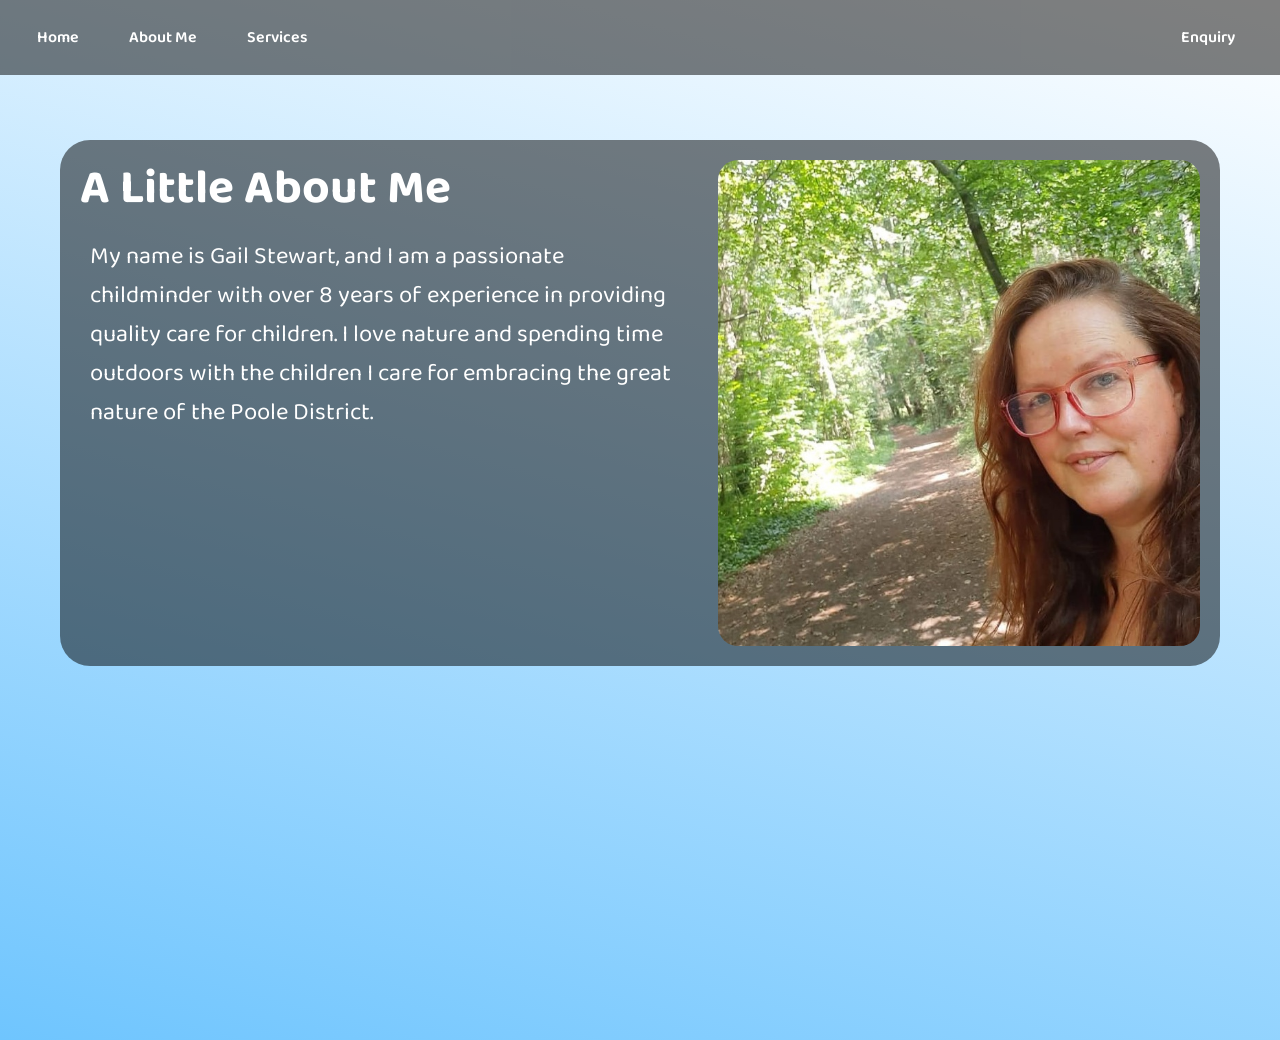
==== about-me.html @ 64dd0480 "started work on new about me page" ====
<!DOCTYPE html>
<html lang="en">
<head>
    <meta charset="UTF-8">
    <meta name="viewport" content="width=device-width, initial-scale=1.0">
    <link rel="stylesheet" href="styles.css">
    <title>Gails Childminding</title>

    <!-- Preconnect to Google Fonts -->
    <link rel="preconnect" href="https://fonts.googleapis.com">
    <link rel="preconnect" href="https://fonts.gstatic.com" crossorigin>
    <link href="https://fonts.googleapis.com/css2?family=Baloo+2:wght@400..800&display=swap" rel="stylesheet">
</head>

<body>
    <div class="navigation">
        <ul>
            <li><a href="index.html">Home</a></li>
            <li><a href="about.html">About Me</a></li>
            <li><a href="services.html">Services</a></li>
            <li><a href="enquiry.html">Enquiry</a></li>
        </ul>
    </div>

    <div class="introduction">
        <div class="introduction-text">
            <h1>A Little About Me</h1>
            <p>My name is Gail Stewart, and I am a passionate childminder with over 8 years of experience in providing quality care for children. I love nature and spending time outdoors with the children I care for embracing the great nature of the Poole District.</p>
        </div>
        <img src="Assets/Images/selfie.jpeg">
    </div>

    <footer>
    
    </footer>
</body>
---- styles.css ----
:root{
    --primary-color: #f58dff;
    --secondary-color: #6fc5fe;
}

body{
    font-family: "Baloo 2", sans-serif;
    font-optical-sizing: auto;
    font-style: normal;
    margin: 0;
    padding: 0;
    overflow-x: hidden;
    background: var(--secondary-color);
    background: linear-gradient(195deg, white 0%, var(--secondary-color) 100%);
    height:100vh;
}



/* Navigation Styles */
.navigation {
    position: fixed;
    top: 0;
    left: 0;
    width: 100%;
    z-index: 1000;

    background-color: rgba(0,0,0,0.5); /* optional but recommended */
}

.navigation ul {
    display: flex;
    align-items: center;
    justify-content: space-between;
    padding: 8px 16px;
    margin: 0;
    list-style: none;
}

.navigation li {
    margin-right: 8px;
    border-radius: 10px;
}
.navigation li:last-child {
    margin-left: auto;
}

.navigation a {
    transition: background-color 0.2s ease;
    display: block;
    color: white;
    text-align: center;
    padding: 12px 16px;
    margin:5px;
    text-decoration: none;
    font-weight: 600;
    border-radius: 10px;
}

.navigation a:hover {
    background-color: var(--primary-color);
}

/* Page Header Styles */

.page-header {
    position: relative;
    width:100%;
    height:100vh;
    overflow: hidden;
    text-align: center;
    color: white;
}

.page-header-background {
    width: 100%;
    height: 100%;
    object-fit: cover;
}

.page-header-logo {
    position: absolute;
    top: 35%;
    left: 50%;
    transform: translate(-50%, -50%);

    width: min(70%, 400px); /* responsive */
    height: auto;

    z-index: 2;
    background-color: rgba(0,0,0,0.5);
    box-shadow: 0 4px 8px 0 rgba(0, 0, 0, 0.2), 0 6px 20px 0 rgba(0, 0, 0, 0.19);
    border-radius: 50%;
    
}


/* About Me Page Styles */


.introduction{
    display:flex;
    background-color: rgba(0,0,0,0.5);
    margin:140px 60px;
    border-radius: 30px;
}

.introduction-text
{
    padding:0px;
    margin:0px;
}

.introduction-text h1 
{
    color: white;
    font-size: 3em;
    padding: 10px 20px;
    margin:0px;
}
.introduction-text p 
{
    color: white;
    font-size: 1.5em;
    padding: 0px 30px;
    margin:0px;
    max-width: 900px;
}

.introduction img{
    max-width: 500px;
    min-width:100px;
    
    height:fit-content;
    border-radius: 20px;
    margin:20px;
    margin-left:auto;
    margin-right:20px;
}
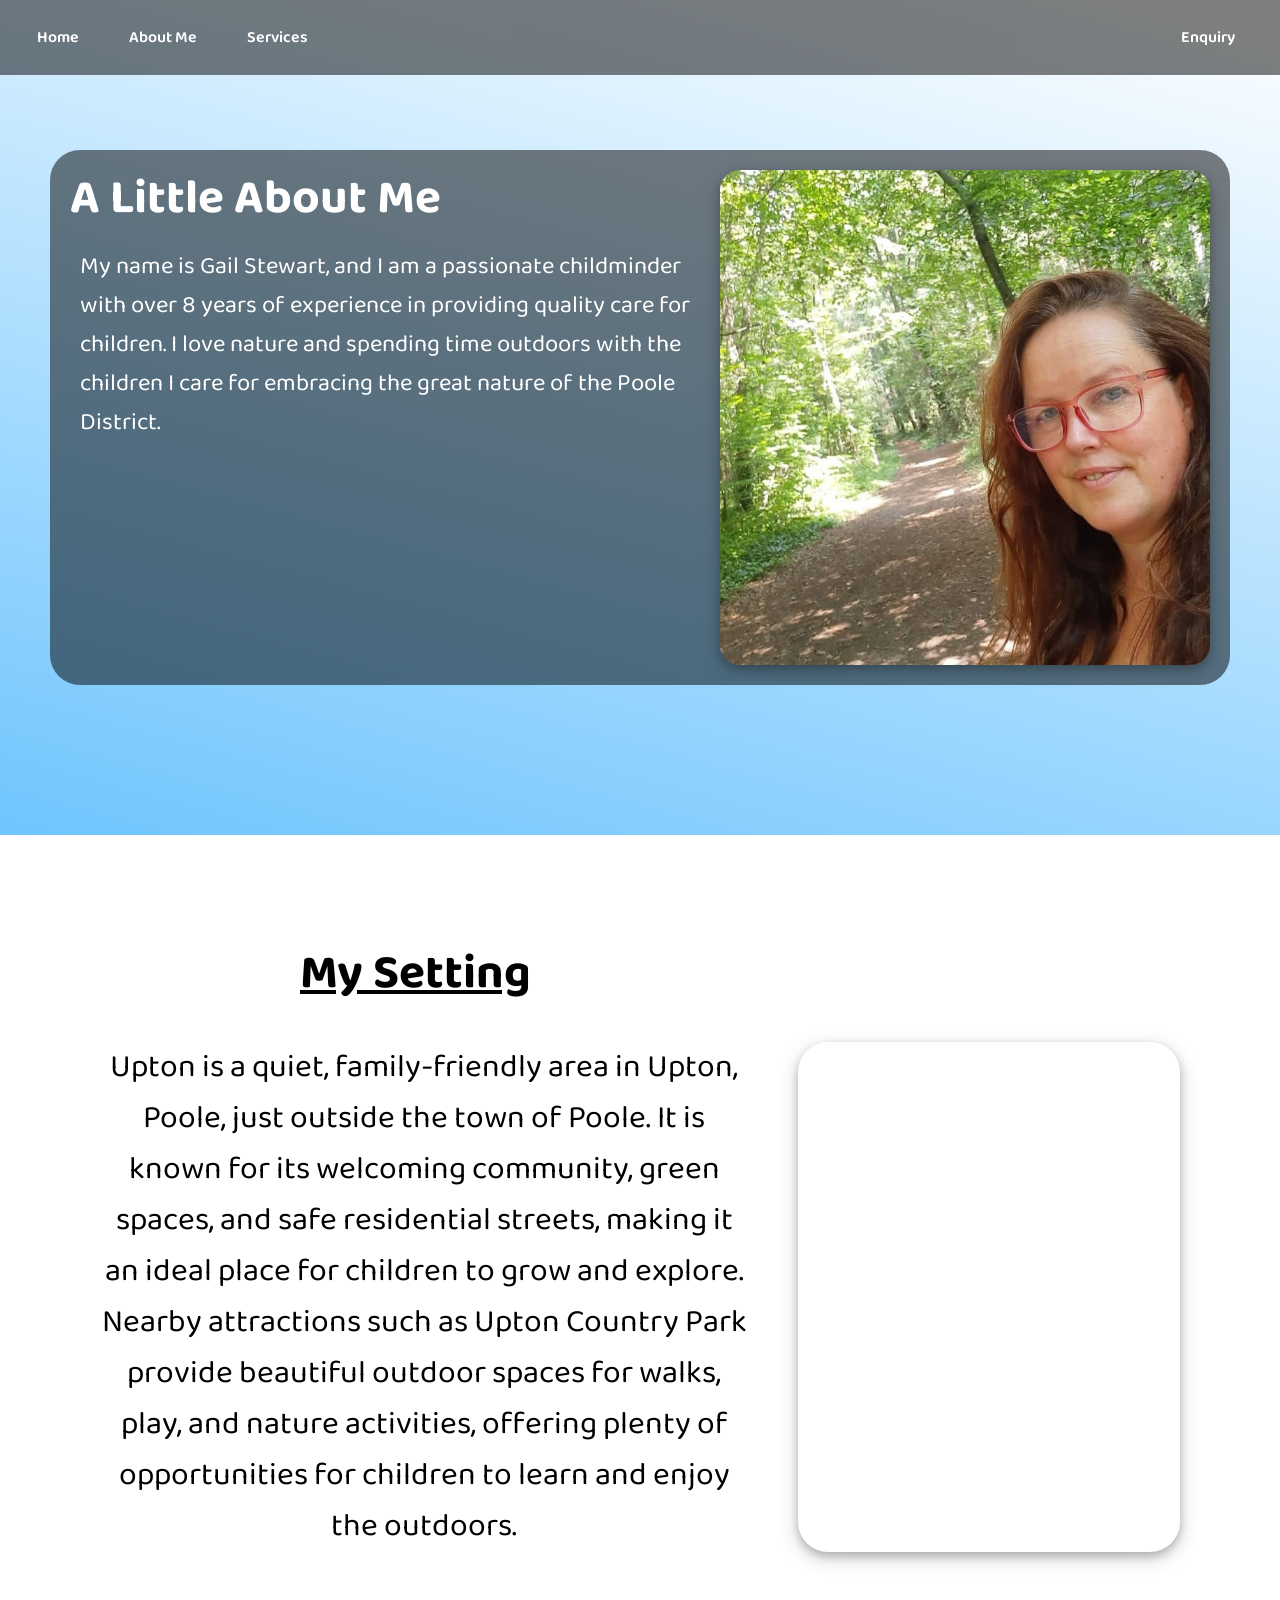
==== commit 18e90639: "added upton description" ====
--- a/about-me.html
+++ b/about-me.html
@@ -21,13 +21,24 @@
             <li><a href="enquiry.html">Enquiry</a></li>
         </ul>
     </div>
+    <div class="intro-background">
+        <div class="introduction">
+            <div class="introduction-text">
+                <h1>A Little About Me</h1>
+                <p>My name is Gail Stewart, and I am a passionate childminder with over 8 years of experience in providing quality care for children. I love nature and spending time outdoors with the children I care for embracing the great nature of the Poole District.</p>
+            </div>
+            <img src="Assets/Images/selfie.jpeg">
+        </div>
+    </div>
 
-    <div class="introduction">
-        <div class="introduction-text">
-            <h1>A Little About Me</h1>
-            <p>My name is Gail Stewart, and I am a passionate childminder with over 8 years of experience in providing quality care for children. I love nature and spending time outdoors with the children I care for embracing the great nature of the Poole District.</p>
+    <div class="location-description">
+        <div class="content-section">
+            <h1><u>My Setting</u></h1>
+            <div class="upton-desc-and-map">
+                <p>Upton is a quiet, family-friendly area in Upton, Poole, just outside the town of Poole. It is known for its welcoming community, green spaces, and safe residential streets, making it an ideal place for children to grow and explore. Nearby attractions such as Upton Country Park provide beautiful outdoor spaces for walks, play, and nature activities, offering plenty of opportunities for children to learn and enjoy the outdoors.</p>
+                <iframe width="100%" height="auto" frameborder="0" style="border:0" src="https://www.google.com/maps/embed/v1/place?key=AIzaSyB2NIWI3Tv9iDPrlnowr_0ZqZWoAQydKJU&q=Upton%2C%20Poole%2C%20UK&maptype=roadmap" allowfullscreen></iframe>
+            </div>
         </div>
-        <img src="Assets/Images/selfie.jpeg">
     </div>
 
     <footer>
--- a/styles.css
+++ b/styles.css
@@ -11,7 +11,6 @@
     padding: 0;
     overflow-x: hidden;
     background: var(--secondary-color);
-    background: linear-gradient(195deg, white 0%, var(--secondary-color) 100%);
     height:100vh;
 }
 
@@ -19,7 +18,7 @@
 
 /* Navigation Styles */
 .navigation {
-    position: fixed;
+    position:fixed;
     top: 0;
     left: 0;
     width: 100%;
@@ -97,11 +96,17 @@
 
 /* About Me Page Styles */
 
+.intro-background
+{
+    padding:150px 50px;
+    margin:0px;
+    background: linear-gradient(195deg, white 0%, var(--secondary-color) 100%);
+}
 
 .introduction{
     display:flex;
     background-color: rgba(0,0,0,0.5);
-    margin:140px 60px;
+    margin: 0;
     border-radius: 30px;
 }
 
@@ -136,4 +141,43 @@
     margin:20px;
     margin-left:auto;
     margin-right:20px;
+    
+    box-shadow: 0 4px 8px 0 rgba(0, 0, 0, 0.2), 0 6px 20px 0 rgba(0, 0, 0, 0.19);
 }
+
+
+
+/* Location Styles */
+
+.location-description
+{
+    padding:0;
+    background-color: white;
+    margin:0;
+}
+
+.location-description h1{
+    margin:0;
+    font-size: 3em;
+    padding:100px 30px 30px 300px;
+}
+
+.upton-desc-and-map
+{
+    display:flex;
+    padding:0px 100px 100px 100px;
+}
+
+
+.upton-desc-and-map p{
+    margin:0;
+    font-size: 2em;
+    max-width: 60%;
+    padding:0px 50px 0px 0px;
+    text-align: center;
+}
+
+.upton-desc-and-map iframe{
+    box-shadow: 0 4px 8px 0 rgba(0, 0, 0, 0.2), 0 6px 20px 0 rgba(0, 0, 0, 0.19);
+    border-radius: 30px;
+}
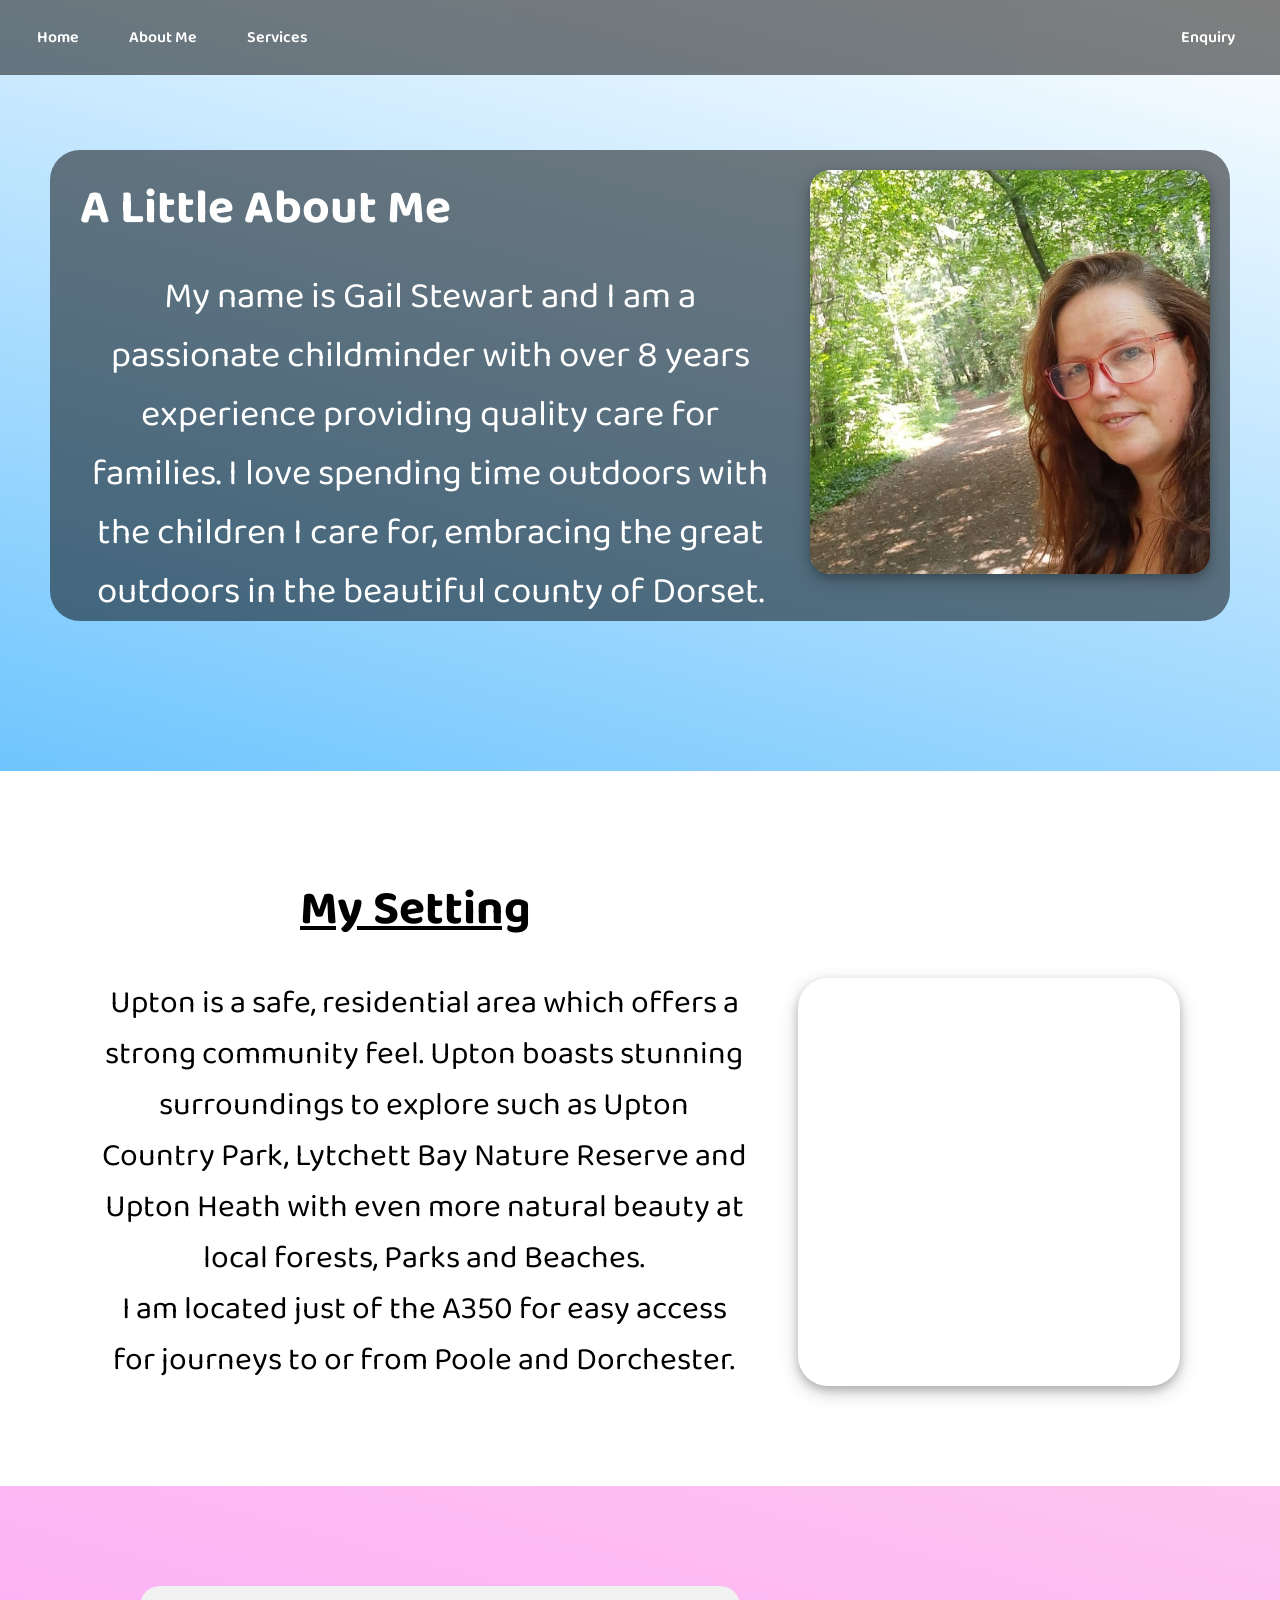
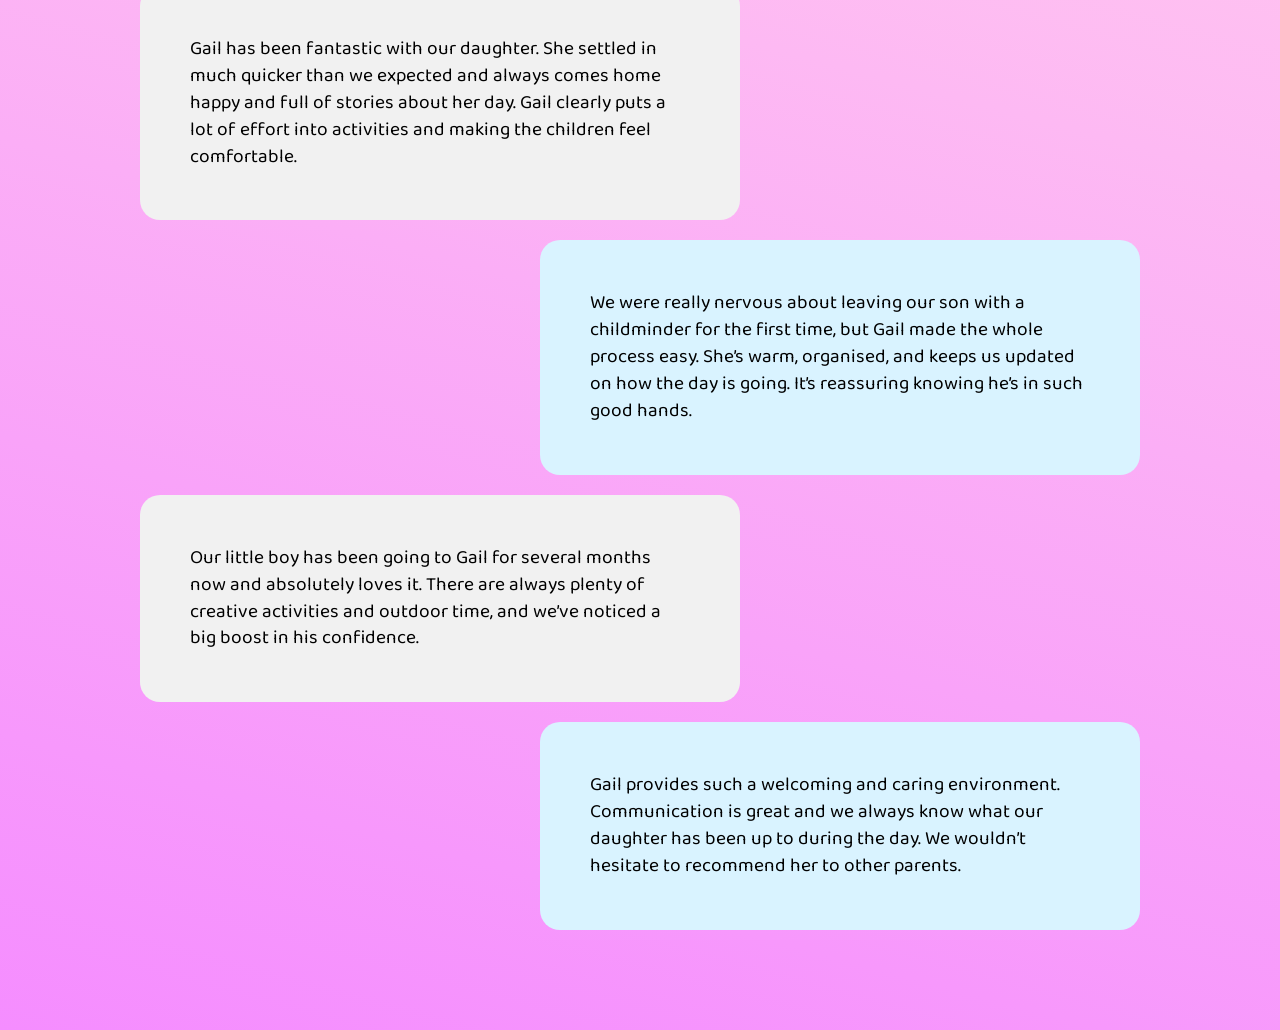
==== commit c1b9859c: "finished about-me page" ====
--- a/about-me.html
+++ b/about-me.html
@@ -25,7 +25,7 @@
         <div class="introduction">
             <div class="introduction-text">
                 <h1>A Little About Me</h1>
-                <p>My name is Gail Stewart, and I am a passionate childminder with over 8 years of experience in providing quality care for children. I love nature and spending time outdoors with the children I care for embracing the great nature of the Poole District.</p>
+                <p>My name is Gail Stewart and I am a passionate childminder with over 8 years experience providing quality care for families. I love spending time outdoors with the children I care for, embracing the great outdoors in the beautiful county of Dorset.</p>
             </div>
             <img src="Assets/Images/selfie.jpeg">
         </div>
@@ -35,8 +35,21 @@
         <div class="content-section">
             <h1><u>My Setting</u></h1>
             <div class="upton-desc-and-map">
-                <p>Upton is a quiet, family-friendly area in Upton, Poole, just outside the town of Poole. It is known for its welcoming community, green spaces, and safe residential streets, making it an ideal place for children to grow and explore. Nearby attractions such as Upton Country Park provide beautiful outdoor spaces for walks, play, and nature activities, offering plenty of opportunities for children to learn and enjoy the outdoors.</p>
+                <p>Upton is a safe, residential area which offers a strong community feel. Upton boasts stunning surroundings to explore such as Upton Country Park, Lytchett Bay Nature Reserve and Upton Heath with even more natural beauty at local forests, Parks and Beaches. 
+                <br>I am located just of the A350 for easy access for journeys to or from Poole and Dorchester.</p>
                 <iframe width="100%" height="auto" frameborder="0" style="border:0" src="https://www.google.com/maps/embed/v1/place?key=AIzaSyB2NIWI3Tv9iDPrlnowr_0ZqZWoAQydKJU&q=Upton%2C%20Poole%2C%20UK&maptype=roadmap" allowfullscreen></iframe>
+            </div>
+        </div>
+    </div>
+
+    <div class="reviews">
+        <div class="content-section">
+            <div class="review-section">
+                <p class="review-left">Gail has been fantastic with our daughter. She settled in much quicker than we expected and always comes home happy and full of stories about her day. Gail clearly puts a lot of effort into activities and making the children feel comfortable.</p>
+                <p class="review-right">We were really nervous about leaving our son with a childminder for the first time, but Gail made the whole process easy. She’s warm, organised, and keeps us updated on how the day is going. It’s reassuring knowing he’s in such good hands.</p>
+                <p class="review-left">Our little boy has been going to Gail for several months now and absolutely loves it. There are always plenty of creative activities and outdoor time, and we’ve noticed a big boost in his confidence.</p>
+                <p class="review-right">Gail provides such a welcoming and caring environment. Communication is great and we always know what our daughter has been up to during the day. We wouldn’t hesitate to recommend her to other parents.</p>
+
             </div>
         </div>
     </div>
--- a/styles.css
+++ b/styles.css
@@ -120,21 +120,21 @@
 {
     color: white;
     font-size: 3em;
-    padding: 10px 20px;
+    padding: 20px 30px;
     margin:0px;
 }
 .introduction-text p 
 {
     color: white;
-    font-size: 1.5em;
-    padding: 0px 30px;
-    margin:0px;
-    max-width: 900px;
+    font-size: 2.3em;
+    padding: 0px 40px;
+    margin:0px;
+    
+    text-align: center;
 }
 
 .introduction img{
-    max-width: 500px;
-    min-width:100px;
+    width:400px;
     
     height:fit-content;
     border-radius: 20px;
@@ -180,4 +180,74 @@
 .upton-desc-and-map iframe{
     box-shadow: 0 4px 8px 0 rgba(0, 0, 0, 0.2), 0 6px 20px 0 rgba(0, 0, 0, 0.19);
     border-radius: 30px;
+}
+
+/* review styling section */
+
+.reviews
+{
+    padding:100px;
+    margin:0;
+    background: linear-gradient(195deg, rgb(255, 196, 240) 0%, var(--primary-color) 100%);
+}
+
+.review-section {
+    display: flex;
+    flex-direction: column;
+    gap: 20px;
+}
+.review-section {
+    width: 100%;
+    max-width: 1000px;
+    margin: auto;
+}
+
+.review-left,
+.review-right {
+    max-width: 60%;
+    padding: 15px 20px;
+    border-radius: 20px;
+    position: relative;
+    font-size: 0.95rem;
+    line-height: 1.4;
+}
+
+.review-section p{
+    
+    padding:50px;
+    margin:0;
+    max-width:500px;
+    height:fit-content;
+    font-size:1.2em;
+}
+
+/* left bubble */
+.review-left {
+    background: #f1f1f1;
+    align-self: flex-start;
+}
+.review-left::after {
+    content: "";
+    position: absolute;
+    left: -10px;
+    top: 15px;
+    border-width: 10px;
+    border-style: solid;
+    border-color: transparent #f1f1f1 transparent transparent;
+}
+
+/* right bubble */
+.review-right {
+    background: #d9f3ff;
+    align-self: flex-end;
+}
+
+.review-right::after {
+    content: "";
+    position: absolute;
+    right: -10px;
+    top: 15px;
+    border-width: 10px;
+    border-style: solid;
+    border-color: transparent transparent transparent #d9f3ff;
 }
